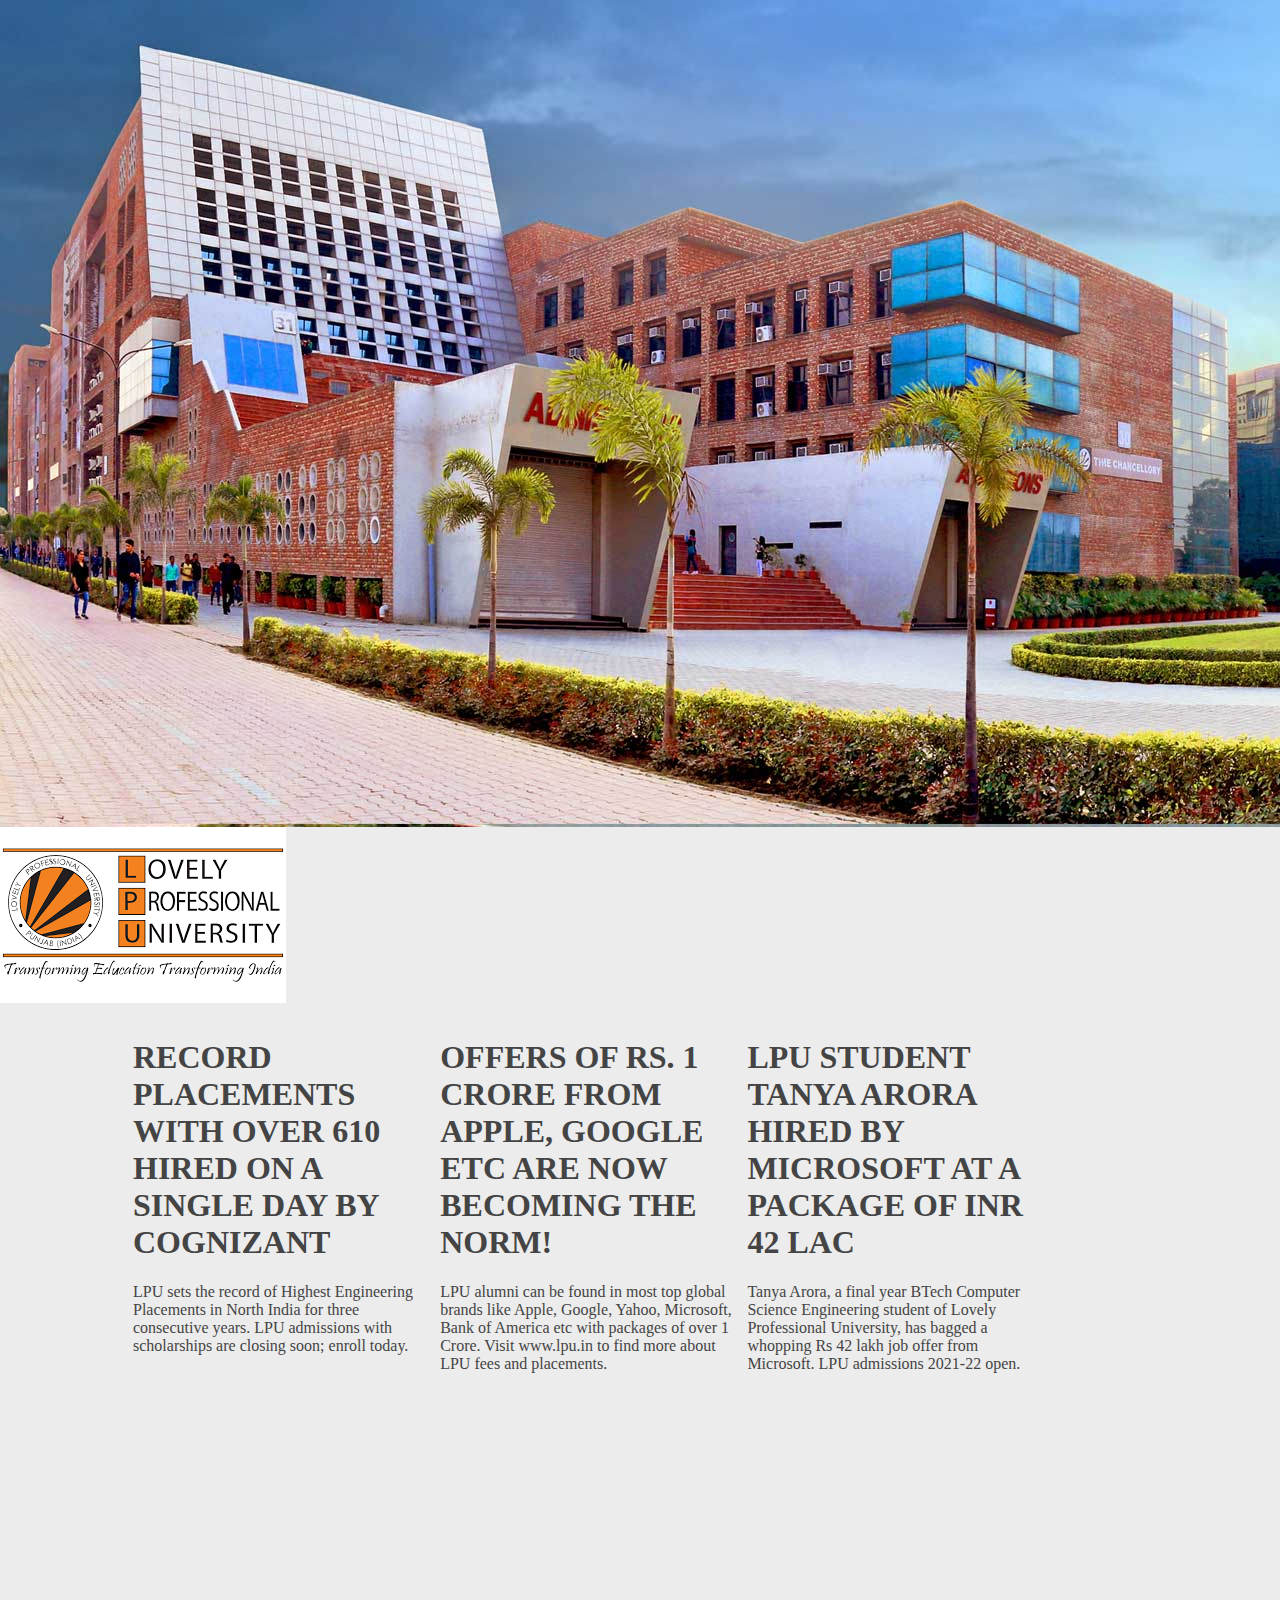
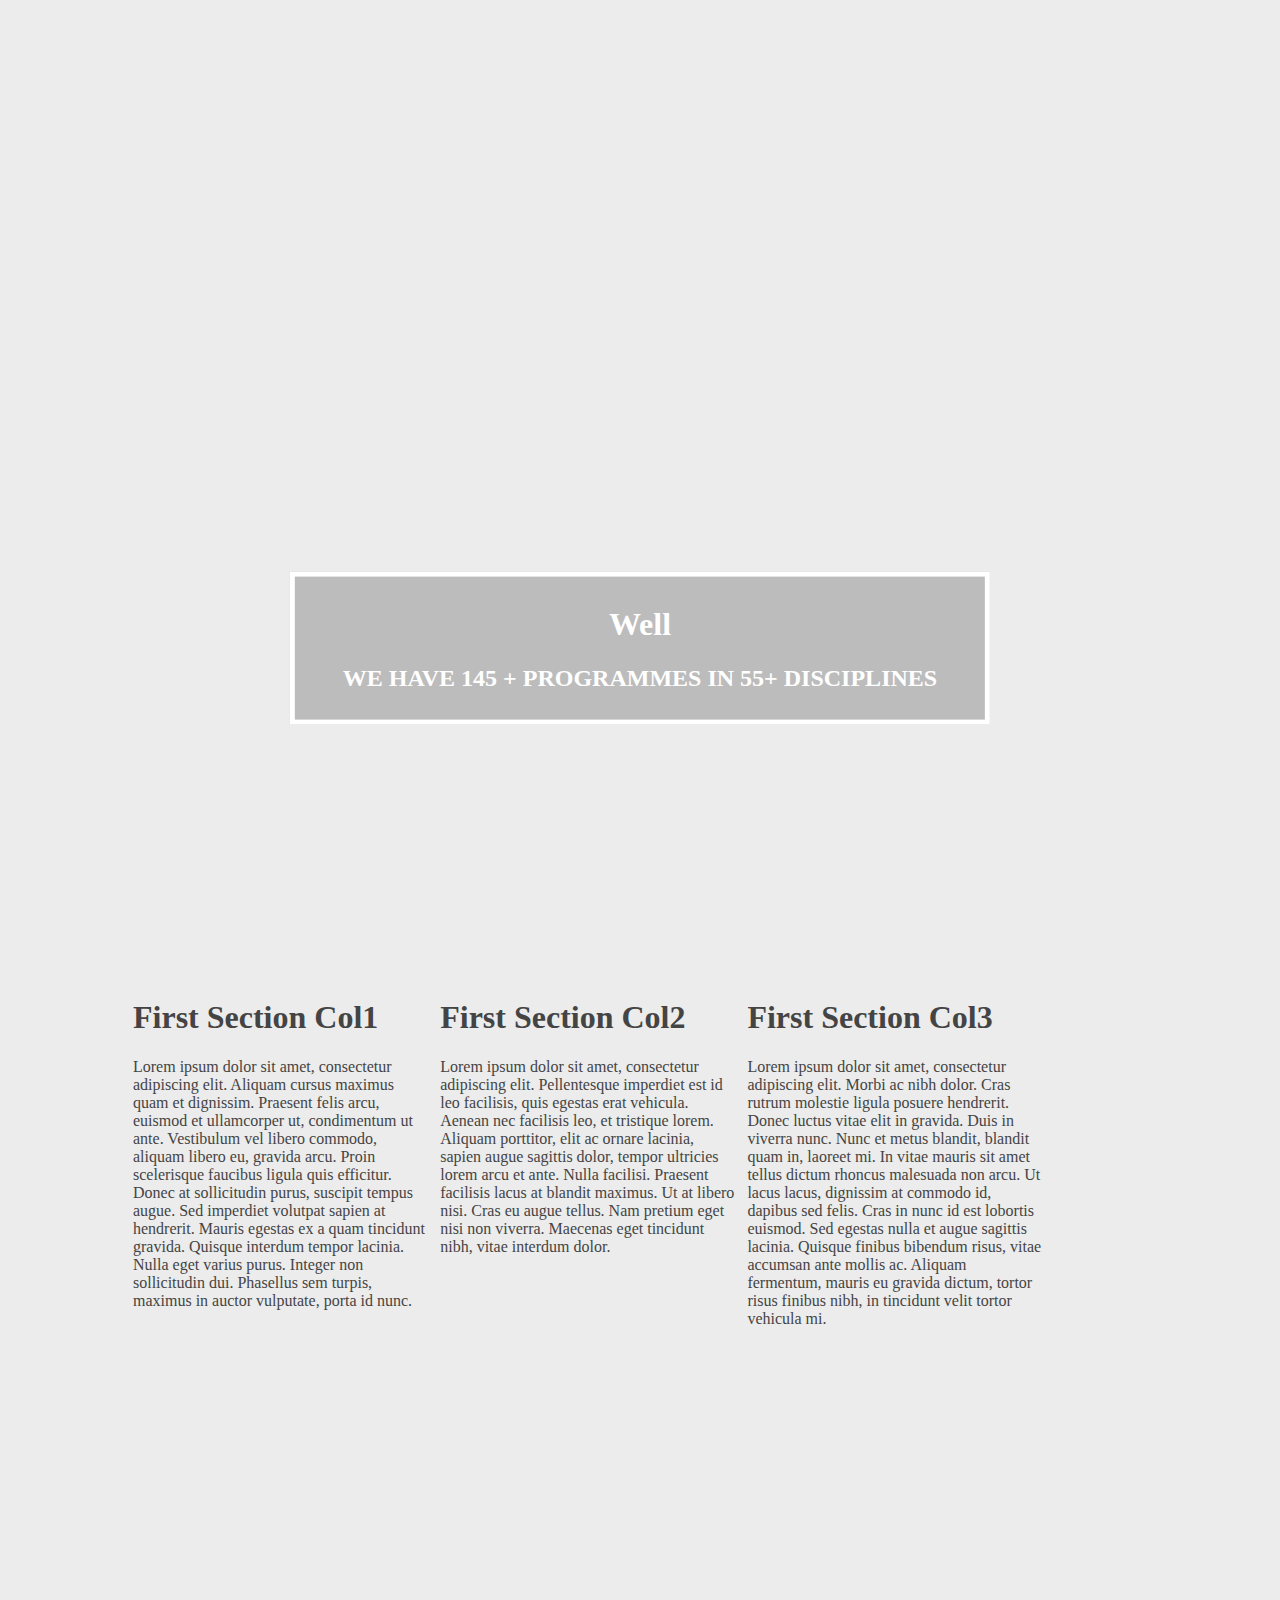
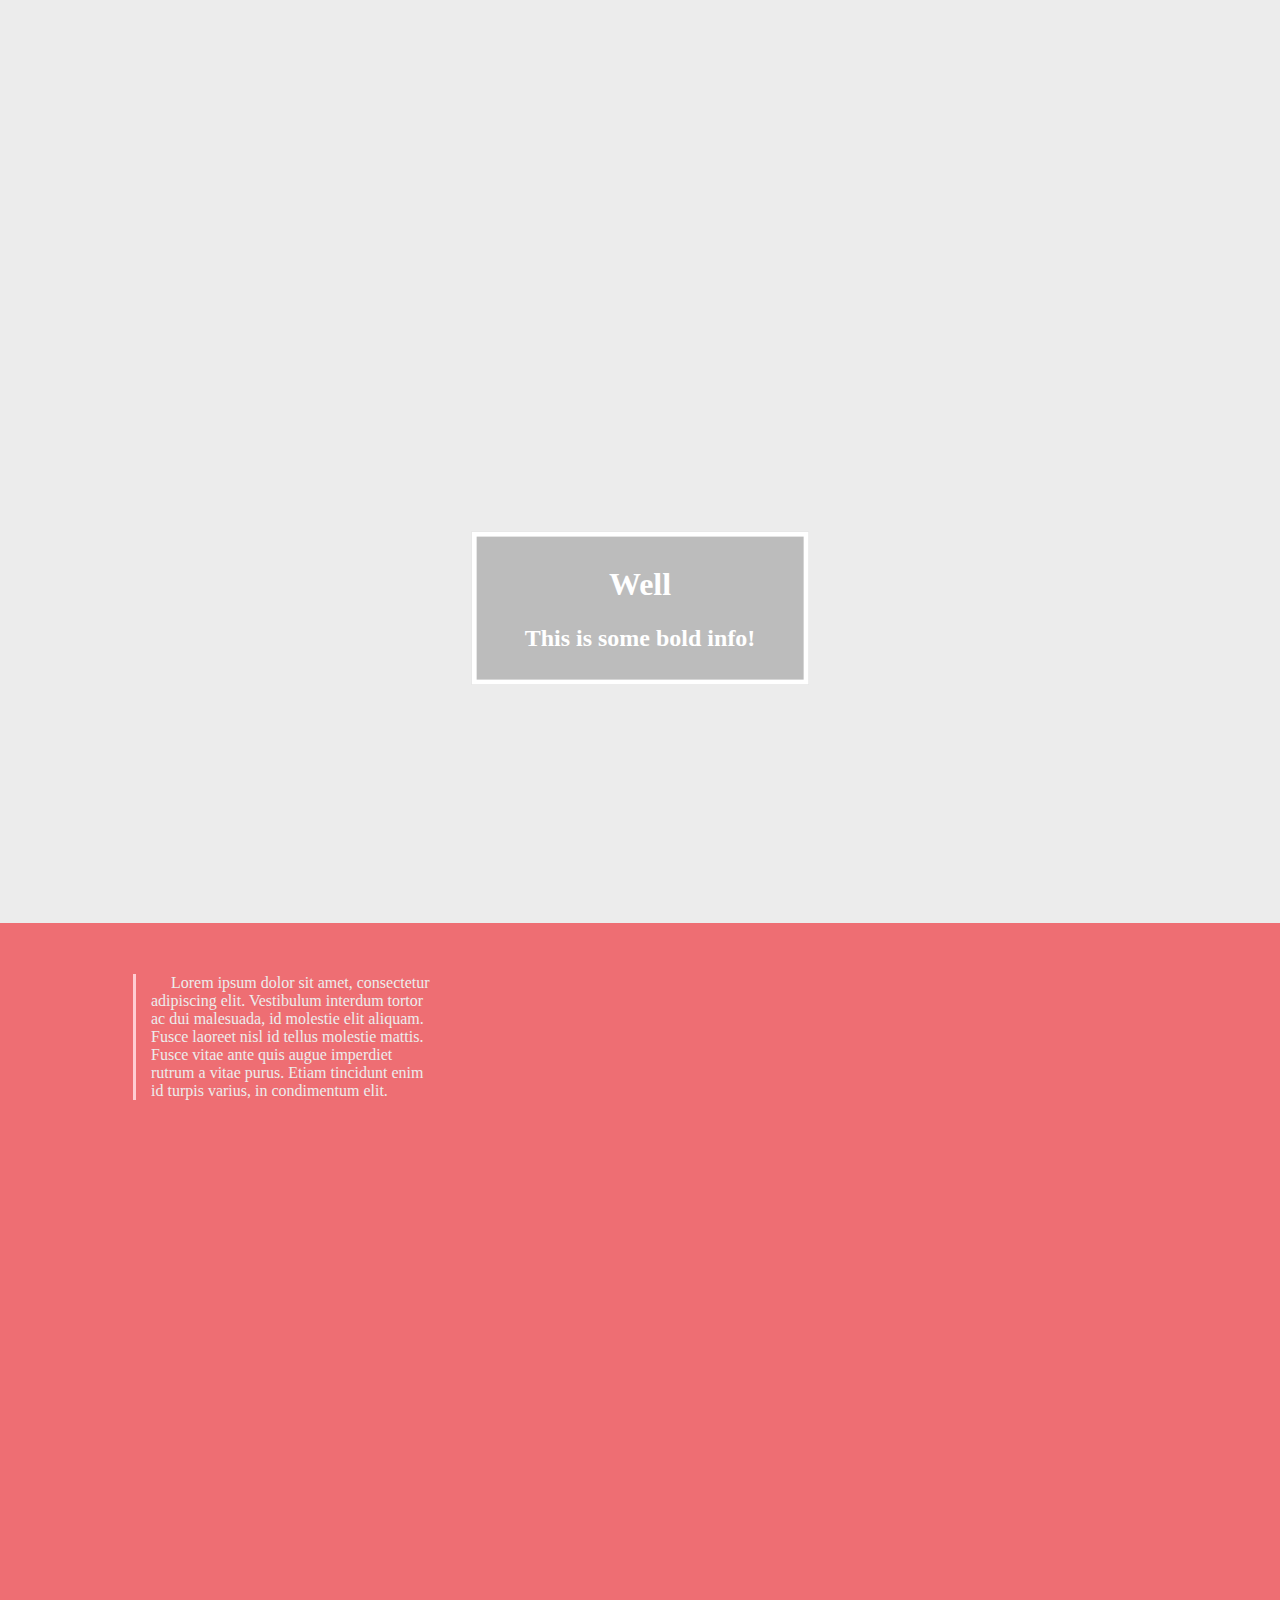
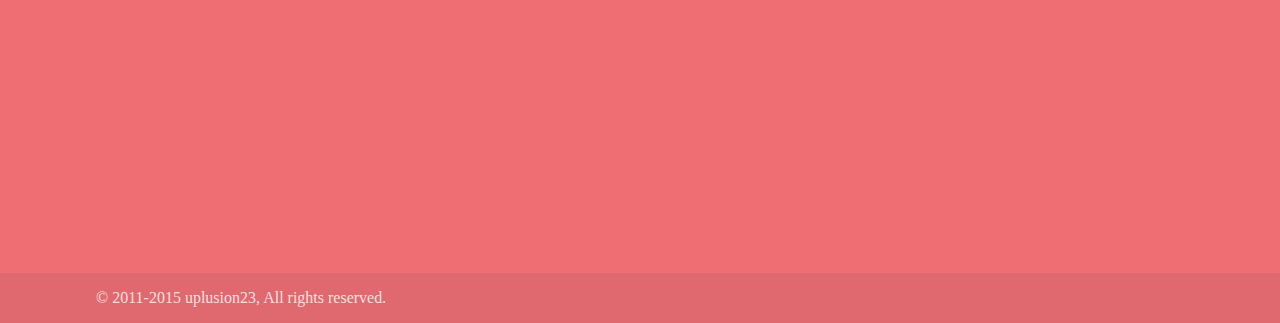
==== Home.html @ 82d5ecb0 "First commit" ====
<html>
  <head>
    <title>HOME PAGE LPU</title>
    <link href='Body.css' rel='stylesheet' type='text/css'>
    <script src="Functions.js"></script>
  </head>
  <body>
<header>
	<div id="top-header">
			<img src="bgimg.jpg" />
      <img src="Logo.png" />
		</div>
	</div>
	<div id="header-image-menu">

	</div>
</header>

    <dib></dib>
    <div class="row">
      <div class="col-3">
        <h1>RECORD PLACEMENTS WITH OVER 610 HIRED ON A SINGLE DAY BY COGNIZANT</h1>
        <p>LPU sets the record of Highest Engineering Placements in North India for three consecutive years. LPU admissions with scholarships are closing soon; enroll today.</p>
      </div>
      <div class="col-3">
        <h1>OFFERS OF RS. 1 CRORE FROM APPLE, GOOGLE ETC ARE NOW BECOMING THE NORM!</h1>
        <p>LPU alumni can be found in most top global brands like Apple, Google, Yahoo, Microsoft, Bank of America etc with packages of over 1 Crore. Visit www.lpu.in to find more about LPU fees and placements.</p>
      </div>
      <div class="col-3">
        <h1>LPU STUDENT TANYA ARORA HIRED BY MICROSOFT AT A PACKAGE OF INR 42 LAC</h1>
        <p>Tanya Arora, a final year BTech Computer Science Engineering student of Lovely Professional University, has bagged a whopping Rs 42 lakh job offer from Microsoft. LPU admissions 2021-22 open.</p>
      </div>
    </div>
    <div class="parallax p2" id="section-2">
      <hgroup>
        <h1>Well</h1>
        <h2>WE HAVE 145 + PROGRAMMES IN 55+ DISCIPLINES</h2>
      </hgroup>
    </div>
    <div class="row">
      <div class="col-3">
        <h1>First Section Col1</h1>
        <p>Lorem ipsum dolor sit amet, consectetur adipiscing elit. Aliquam cursus maximus quam et dignissim. Praesent felis arcu, euismod et ullamcorper ut, condimentum ut ante. Vestibulum vel libero commodo, aliquam libero eu, gravida arcu. Proin scelerisque faucibus ligula quis efficitur. Donec at sollicitudin purus, suscipit tempus augue. Sed imperdiet volutpat sapien at hendrerit. Mauris egestas ex a quam tincidunt gravida. Quisque interdum tempor lacinia. Nulla eget varius purus. Integer non sollicitudin dui. Phasellus sem turpis, maximus in auctor vulputate, porta id nunc.</p>
      </div>
      <div class="col-3">
        <h1>First Section Col2</h1>
        <p>Lorem ipsum dolor sit amet, consectetur adipiscing elit. Pellentesque imperdiet est id leo facilisis, quis egestas erat vehicula. Aenean nec facilisis leo, et tristique lorem. Aliquam porttitor, elit ac ornare lacinia, sapien augue sagittis dolor, tempor ultricies lorem arcu et ante. Nulla facilisi. Praesent facilisis lacus at blandit maximus. Ut at libero nisi. Cras eu augue tellus. Nam pretium eget nisi non viverra. Maecenas eget tincidunt nibh, vitae interdum dolor.</p>
      </div>
      <div class="col-3">
        <h1>First Section Col3</h1>
        <p>Lorem ipsum dolor sit amet, consectetur adipiscing elit. Morbi ac nibh dolor. Cras rutrum molestie ligula posuere hendrerit. Donec luctus vitae elit in gravida. Duis in viverra nunc. Nunc et metus blandit, blandit quam in, laoreet mi. In vitae mauris sit amet tellus dictum rhoncus malesuada non arcu. Ut lacus lacus, dignissim at commodo id, dapibus sed felis. Cras in nunc id est lobortis euismod. Sed egestas nulla et augue sagittis lacinia. Quisque finibus bibendum risus, vitae accumsan ante mollis ac. Aliquam fermentum, mauris eu gravida dictum, tortor risus finibus nibh, in tincidunt velit tortor vehicula mi.</p>
      </div>
    </div>
    <div class="parallax p3">
      <hgroup>
        <h1>Well</h1>
        <h2>This is some bold info!</h2>
      </hgroup>
    </div>
    <footer>
      <div class="row" id="section-3">
        <div class="col-3">
          <p>Lorem ipsum dolor sit amet, consectetur adipiscing elit. Vestibulum interdum tortor ac dui malesuada, id molestie elit aliquam. Fusce laoreet nisl id tellus molestie mattis. Fusce vitae ante quis augue imperdiet rutrum a vitae purus. Etiam tincidunt enim id turpis varius, in condimentum elit.</p>
        </div>
      </div>
      <div class="footer-copyright">
        <div class="container">
          © 2011-2015 uplusion23, All rights reserved.
        </div>
      </div>
    </footer>
  </body>
</html>
---- Body.css ----
body {
    background-color: #ECECEC;
    color: #444444;
    padding: 0;
    margin: 0;
    perspective: 1px;
    transform-style: preserve-3d;
    height: 100%;
    overflow-x: hidden;
    font-family: 'Roboto';
  }
  .left-underline {
    display: inline-block;
    vertical-align: middle;
    -webkit-transform: translateZ(0);
    transform: translateZ(0);
    box-shadow: 0 0 1px rgba(0, 0, 0, 0);
    -webkit-backface-visibility: hidden;
    backface-visibility: hidden;
    -moz-osx-font-smoothing: grayscale;
    position: relative;
    overflow: hidden;
  }
  .left-underline:before {
    content: "";
    position: absolute;
    z-index: -1;
    left: 0;
    right: 100%;
    bottom: 0;
    background: #ECECEC;
    height: 4px;
    -webkit-transition-property: right;
    transition-property: right;
    -webkit-transition-duration: 0.15s;
    transition-duration: 0.15s;
    -webkit-transition-timing-function: ease-out;
    transition-timing-function: ease-out;
  }
  .left-underline:hover:before, .left-underline:focus:before, .left-underline:active:before {
    right: 0;
  }
  div.navbar {
    position: fixed;
    top: 0;
    left: 0;
    width: 100%;
    background: #ee6e73;
    -webkit-box-shadow: 0px 2px 6px 0px rgba(50, 50, 50, 0.75);
    -moz-box-shadow:    0px 2px 6px 0px rgba(50, 50, 50, 0.75);
    box-shadow:         0px 2px 6px 0px rgba(50, 50, 50, 0.75);
    z-index: 9999999;
  }
  div.navbar > ul.navbar-container {
    list-style-type: none;
    margin: 0;
    padding-left: 1em;
    padding-right: 1em;
    overflow: hidden;
  }
  div.navbar > ul > li.nav-item {
    float: right;
    background-color: rgba(0, 0, 0, 0.1);
    transition: all 0.5s ease;
  }
  div.navbar > ul > li.active {
    background-color: rgba(0, 0, 0, 0.18);
  }
  div.navbar > ul > li:hover {
    background-color: rgba(0, 0, 0, 0.2);
  }
  a.nav-button {
    font-family: 'Roboto';
    text-decoration: none;
    line-height: 60px;
    padding-left: 20px;
    padding-right: 20px;
    color: rgba(228, 241, 254, 1);
    transition: all 0.5s ease;
  }
  a.nav-button:hover {
    text-decoration: none;
  }
  li.active > a.nav-button {
    cursor: default;
  }
  .brand-logo {
    float: left;
    cursor: default;
  }
  .parallax {
    height: 70vh;
    overflow: hidden;
    margin: 0;
    padding: 0;
  }
  .parallax.p1 {
    background: url(http://wallpapers.wallhaven.cc/wallpapers/full/wallhaven-70374.jpg) no-repeat fixed 50% 0;
    background-size: cover;
    color: #fff;
  }
  .parallax.p2 {
    background: url(http://wallpapers.wallhaven.cc/wallpapers/full/wallhaven-126549.jpg) no-repeat fixed 50% 0;
    background-size: cover;
    color: #fff;
  }
  .parallax.p3 {
    background: url(http://wallpapers.wallhaven.cc/wallpapers/full/wallhaven-95766.jpg) no-repeat fixed 70% 0;
    background-size: cover;
    color: #fff;
  }
  .parallax-text {
    width: 24em;
    position: fixed;
    top: 20%;
    left: 50%;
    border: .5em solid #fff;
    margin-left: -10%;
    padding: 2em 0;
    text-align: center;
    z-index: 999;
  }
  .parallax > div.blur-image {
    position: relative;
    width: 100%;
    height: 100%;
  } 
  hgroup{
    display: inline-block;
    text-align: center;
    position: relative;
    top: 50%;
    left: 50%;
    transform: translateX(-50%) translateY(-50%);
    color: #fff;
    border: 5px solid #fff;
    padding: .5em 3em;
    background-color: rgba(0,0,0,.2);
    z-index: 2;
  }
  .row {
    width: 80%;
    padding-left: 10%;
    padding-right: 10%;
    padding-top: 15px;
    padding-bottom: 15px;
    min-height: 150px;
  }
  .row:after {
    content: "";
    display: table;
    clear: both;
  }
  .row > .col-3 {
    width: 30%;
    height: 100%;
    box-sizing: border-box;
    float: left;
    padding-left: 5px;
    padding-right: 5px;
  }
  footer {
    width: 100%;
    padding-top: 20px;
    display: block;
    background-color: #ee6e73;
  }
  .footer-copyright {
    font-weight: 300;
    overflow: hidden;
    height: 50px;
    line-height: 50px;
    color: rgba(255, 255, 255, 0.8);
    background-color: rgba(51, 51, 51, 0.08);
  }
  .container {
    width: 85%;
    padding: 0 1.5rem;
    margin: 0 auto;
    max-width: 1280px;
  }
  footer p {
    border-left: 3px solid #ffcdd2;
    padding-left: 15px;
    text-indent: 20px;
    color: #ececec;
  }
  
  
  /* Blank lines for ease and view */
  /* */
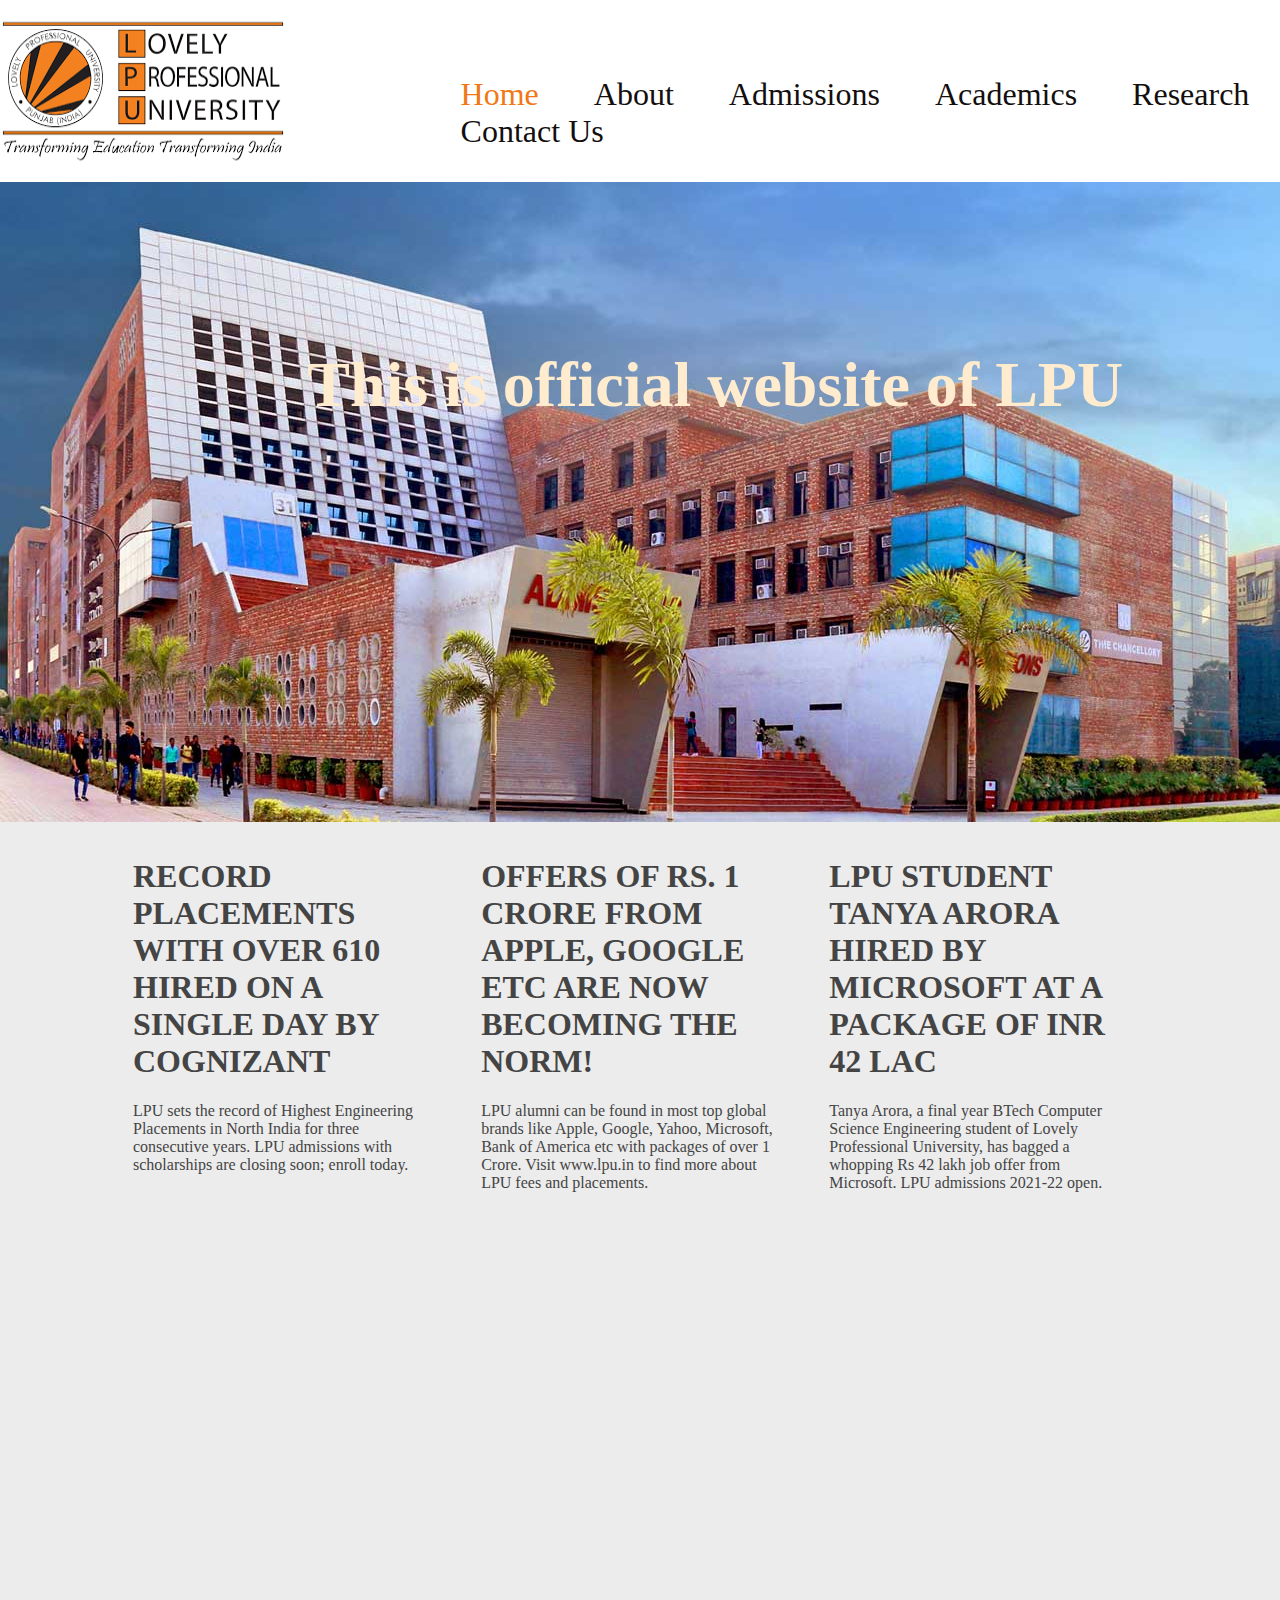
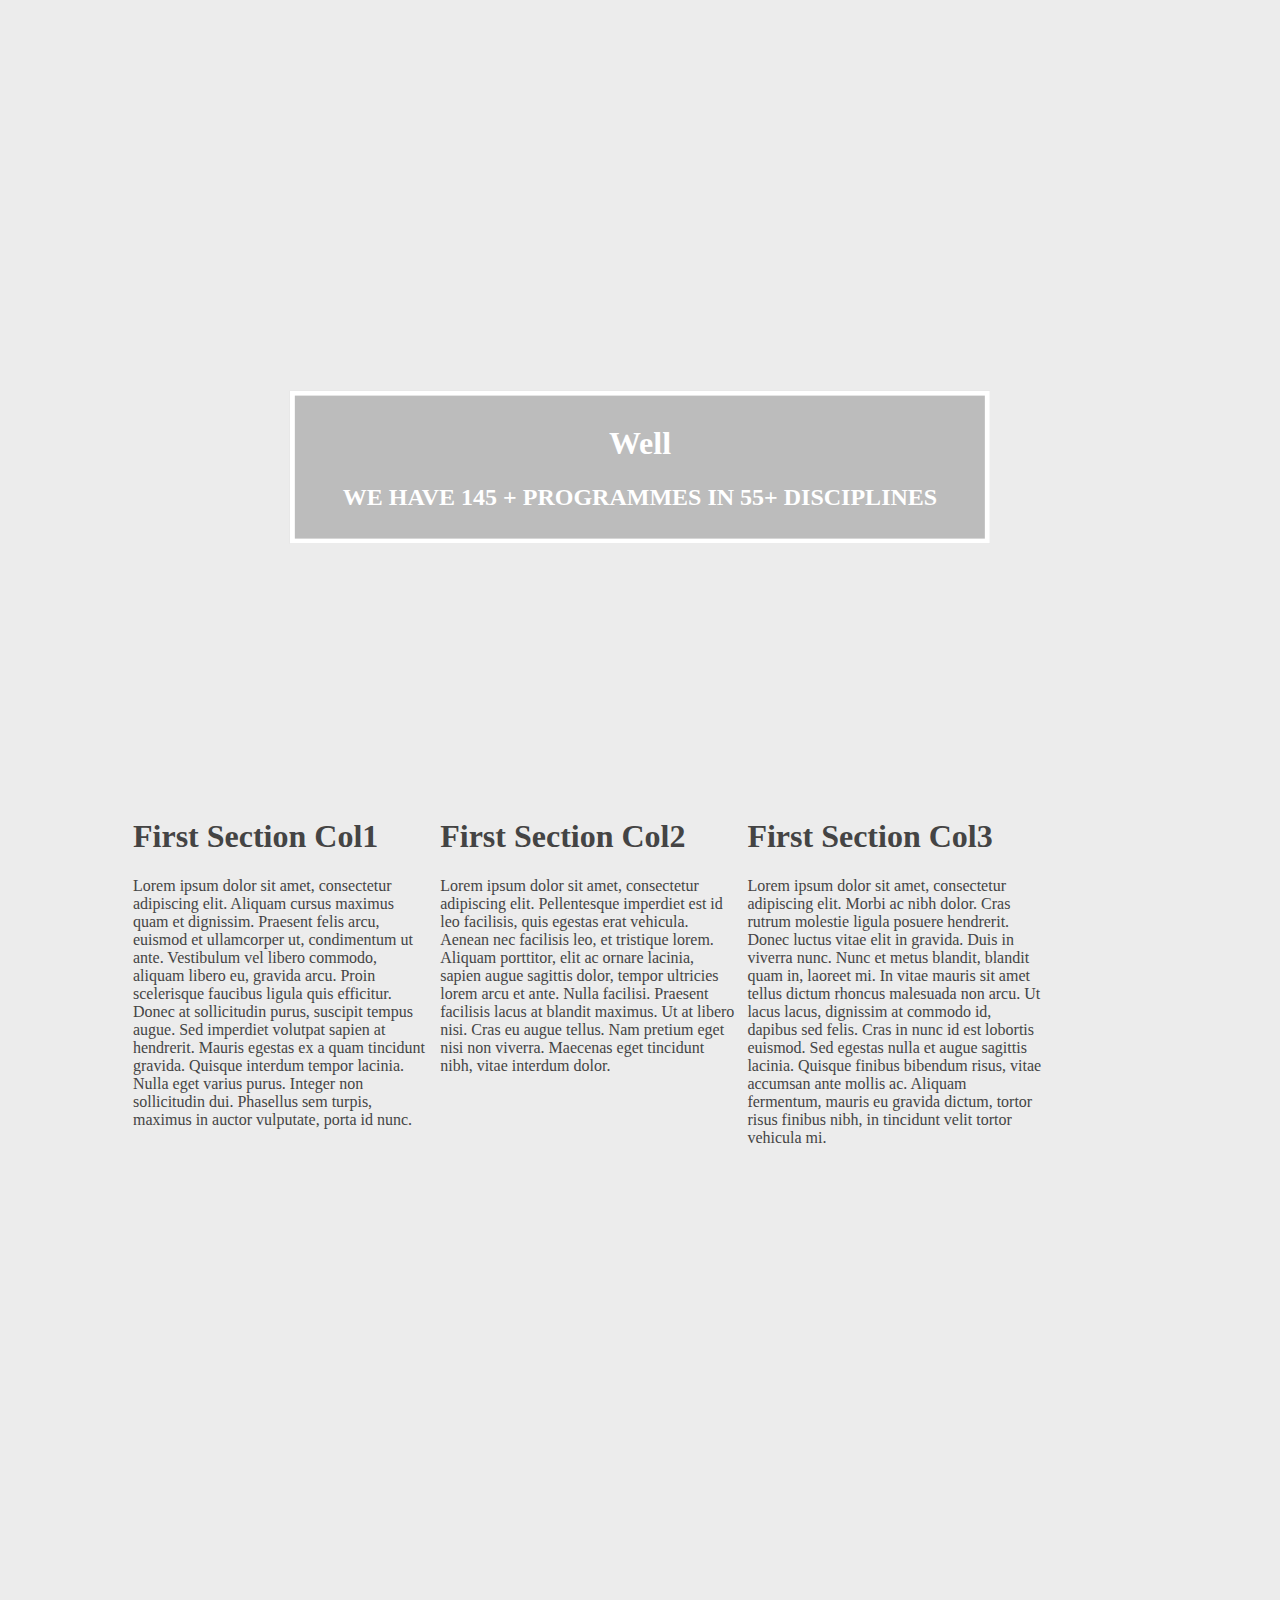
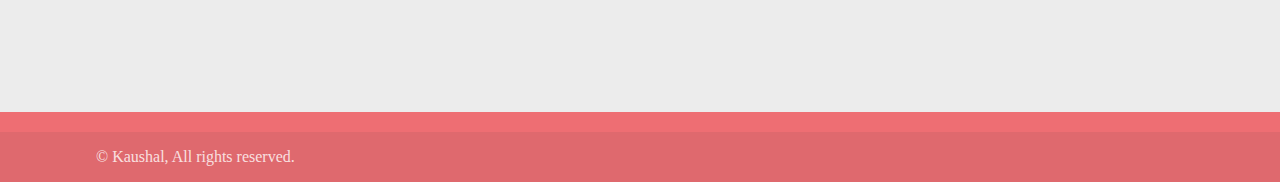
==== commit 802f9f4f: "First Commit" ====
--- a/Home.html
+++ b/Home.html
@@ -5,24 +5,49 @@
     <script src="Functions.js"></script>
   </head>
   <body>
+    <nav class="navbar">
+      <div class="top-header">
+        <!-- <img src="bgimg.jpg" /> -->
+        <img src="Logo.png" />
+      
+      <ul>
+        <li class="active"><a href="https://www.lpu.in/">Home</a></li>
+        <li><a href="https://www.lpu.in/">About</a></li>
+        <li><a href="https://www.lpu.in/">Admissions</a></li>
+        <li><a href="https://www.lpu.in/">Academics</a></li>
+        <li><a href="https://www.lpu.in/">Research</a></li>
+        <li><a href="https://www.lpu.in/">Contact Us</a></li>
+    </ul>
+  </div>
+    </nav>
+
 <header>
-	<div id="top-header">
-			<img src="bgimg.jpg" />
+  <div class="body-container">
+    <div style="width: 100%; height: 40rem;">
+    <h1 style="    padding-top: 13%;
+    padding-left: 24%;
+    font-size: 4rem;
+    color: blanchedalmond;
+    margin: 0;">This is official website of LPU</h1>
+  </div>
+  </div>
+	<!-- <div id="top-header">
+		 <img src="bgimg.jpg" />
       <img src="Logo.png" />
-		</div>
+		</div> -->
 	</div>
 	<div id="header-image-menu">
 
 	</div>
 </header>
 
-    <dib></dib>
+    
     <div class="row">
-      <div class="col-3">
+      <div class="col-3" style="margin-right: 4%;">
         <h1>RECORD PLACEMENTS WITH OVER 610 HIRED ON A SINGLE DAY BY COGNIZANT</h1>
         <p>LPU sets the record of Highest Engineering Placements in North India for three consecutive years. LPU admissions with scholarships are closing soon; enroll today.</p>
       </div>
-      <div class="col-3">
+      <div class="col-3" style="margin-right: 4%;">
         <h1>OFFERS OF RS. 1 CRORE FROM APPLE, GOOGLE ETC ARE NOW BECOMING THE NORM!</h1>
         <p>LPU alumni can be found in most top global brands like Apple, Google, Yahoo, Microsoft, Bank of America etc with packages of over 1 Crore. Visit www.lpu.in to find more about LPU fees and placements.</p>
       </div>
@@ -51,21 +76,12 @@
         <p>Lorem ipsum dolor sit amet, consectetur adipiscing elit. Morbi ac nibh dolor. Cras rutrum molestie ligula posuere hendrerit. Donec luctus vitae elit in gravida. Duis in viverra nunc. Nunc et metus blandit, blandit quam in, laoreet mi. In vitae mauris sit amet tellus dictum rhoncus malesuada non arcu. Ut lacus lacus, dignissim at commodo id, dapibus sed felis. Cras in nunc id est lobortis euismod. Sed egestas nulla et augue sagittis lacinia. Quisque finibus bibendum risus, vitae accumsan ante mollis ac. Aliquam fermentum, mauris eu gravida dictum, tortor risus finibus nibh, in tincidunt velit tortor vehicula mi.</p>
       </div>
     </div>
-    <div class="parallax p3">
-      <hgroup>
-        <h1>Well</h1>
-        <h2>This is some bold info!</h2>
-      </hgroup>
-    </div>
+  
     <footer>
-      <div class="row" id="section-3">
-        <div class="col-3">
-          <p>Lorem ipsum dolor sit amet, consectetur adipiscing elit. Vestibulum interdum tortor ac dui malesuada, id molestie elit aliquam. Fusce laoreet nisl id tellus molestie mattis. Fusce vitae ante quis augue imperdiet rutrum a vitae purus. Etiam tincidunt enim id turpis varius, in condimentum elit.</p>
-        </div>
-      </div>
+   
       <div class="footer-copyright">
         <div class="container">
-          © 2011-2015 uplusion23, All rights reserved.
+          © Kaushal, All rights reserved.
         </div>
       </div>
     </footer>
--- a/Body.css
+++ b/Body.css
@@ -188,4 +188,50 @@
   
   
   /* Blank lines for ease and view */
-  /* */+  /* */
+
+  .navbar{
+    max-width: 100%;
+    margin: 0;
+    display: flex;
+    background-color: white;
+  }
+
+  .top-header {
+    width: 100%;
+    display: flex;
+  }
+
+  .body-container{
+    width: 100%;
+    height: 40rem;
+    background: url('bgimg.jpg');
+  }
+  ul{
+    float: right;
+    list-style-type: none;
+    margin-top: 76px;
+    font-size: 2rem;
+    width: 100%;
+    padding-left: 12%;
+   }
+   
+   ul li{
+    display: inline-block;
+    margin-right: 5px;
+   }
+   
+   ul li a{
+    text-decoration: none;
+    color: rgb(20, 14, 14);
+    padding: 5px 20px;
+    border: 1px solid transparent;
+    transition: 0.6s ease;
+   }
+   
+   ul li a:hover{
+    color: rgb(241, 120, 20);
+   }
+   ul li.active a{
+     color: rgb(241, 120, 20);;
+   }
